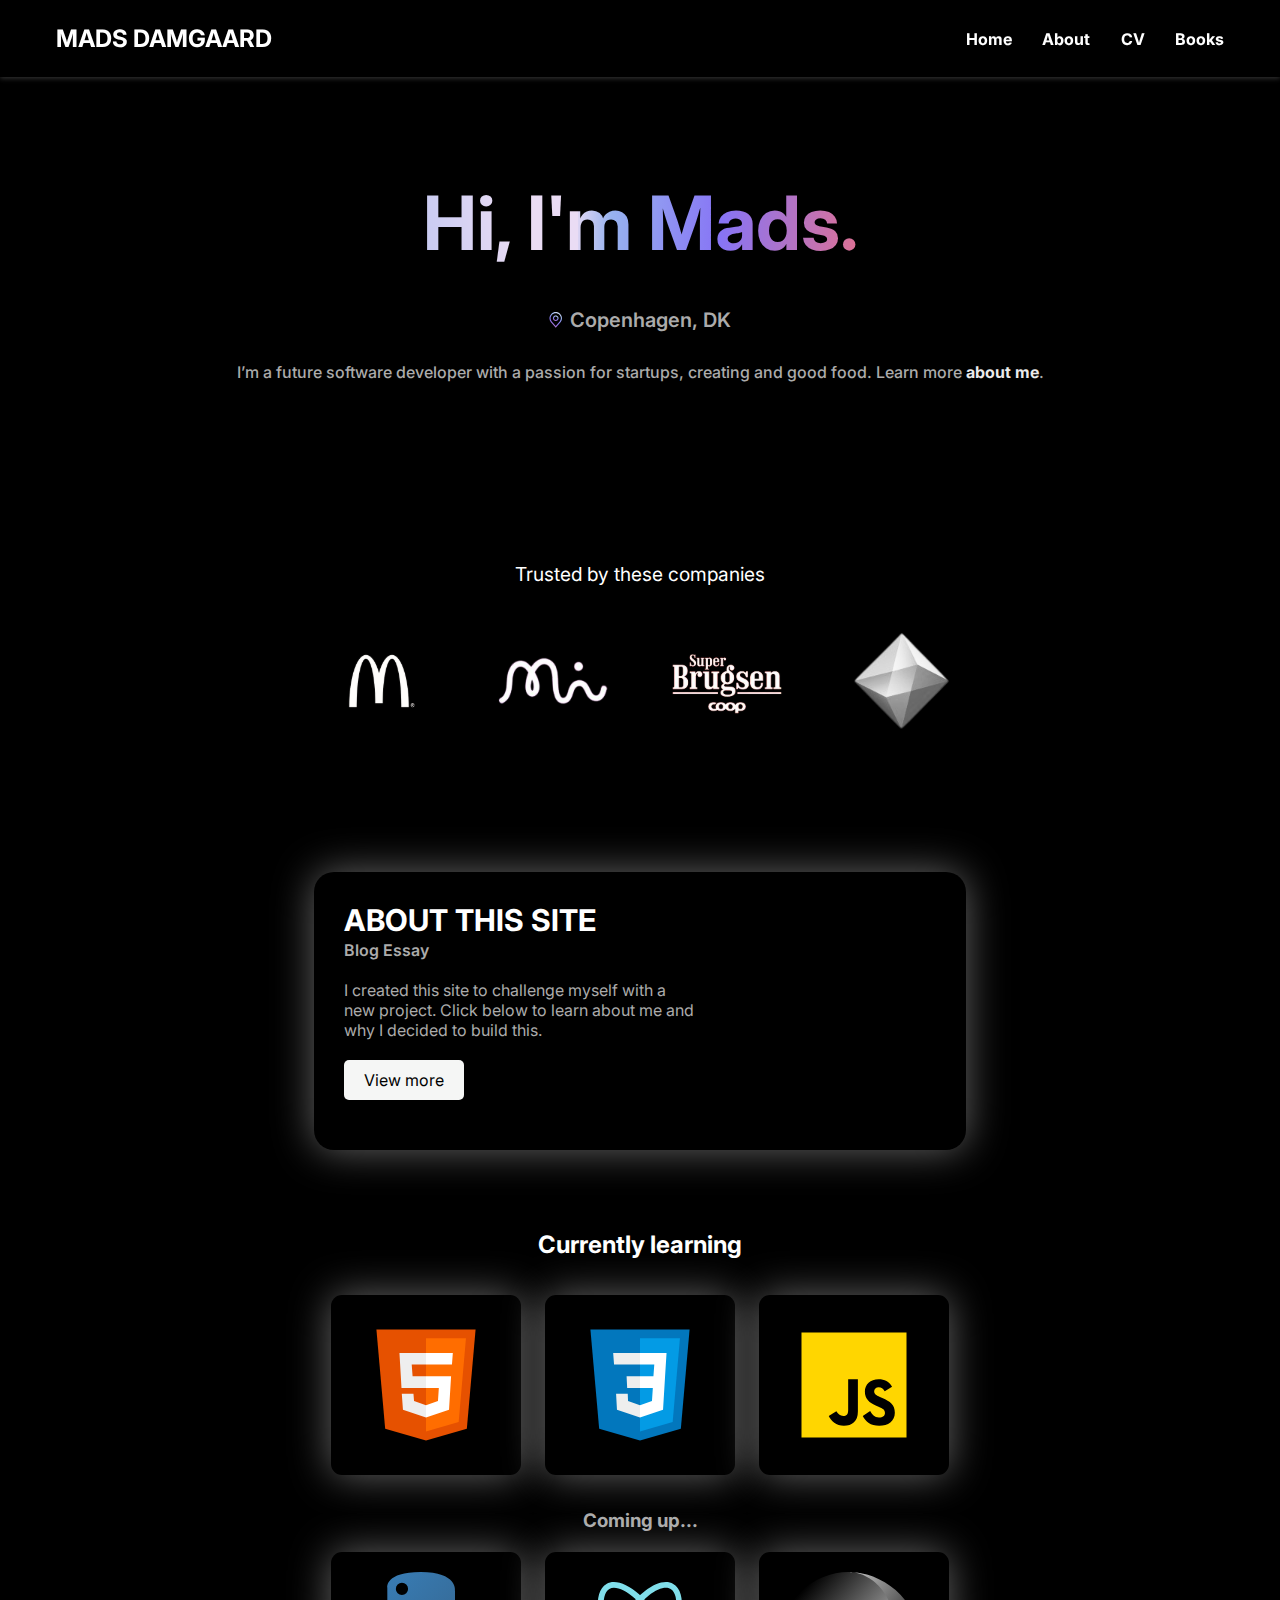
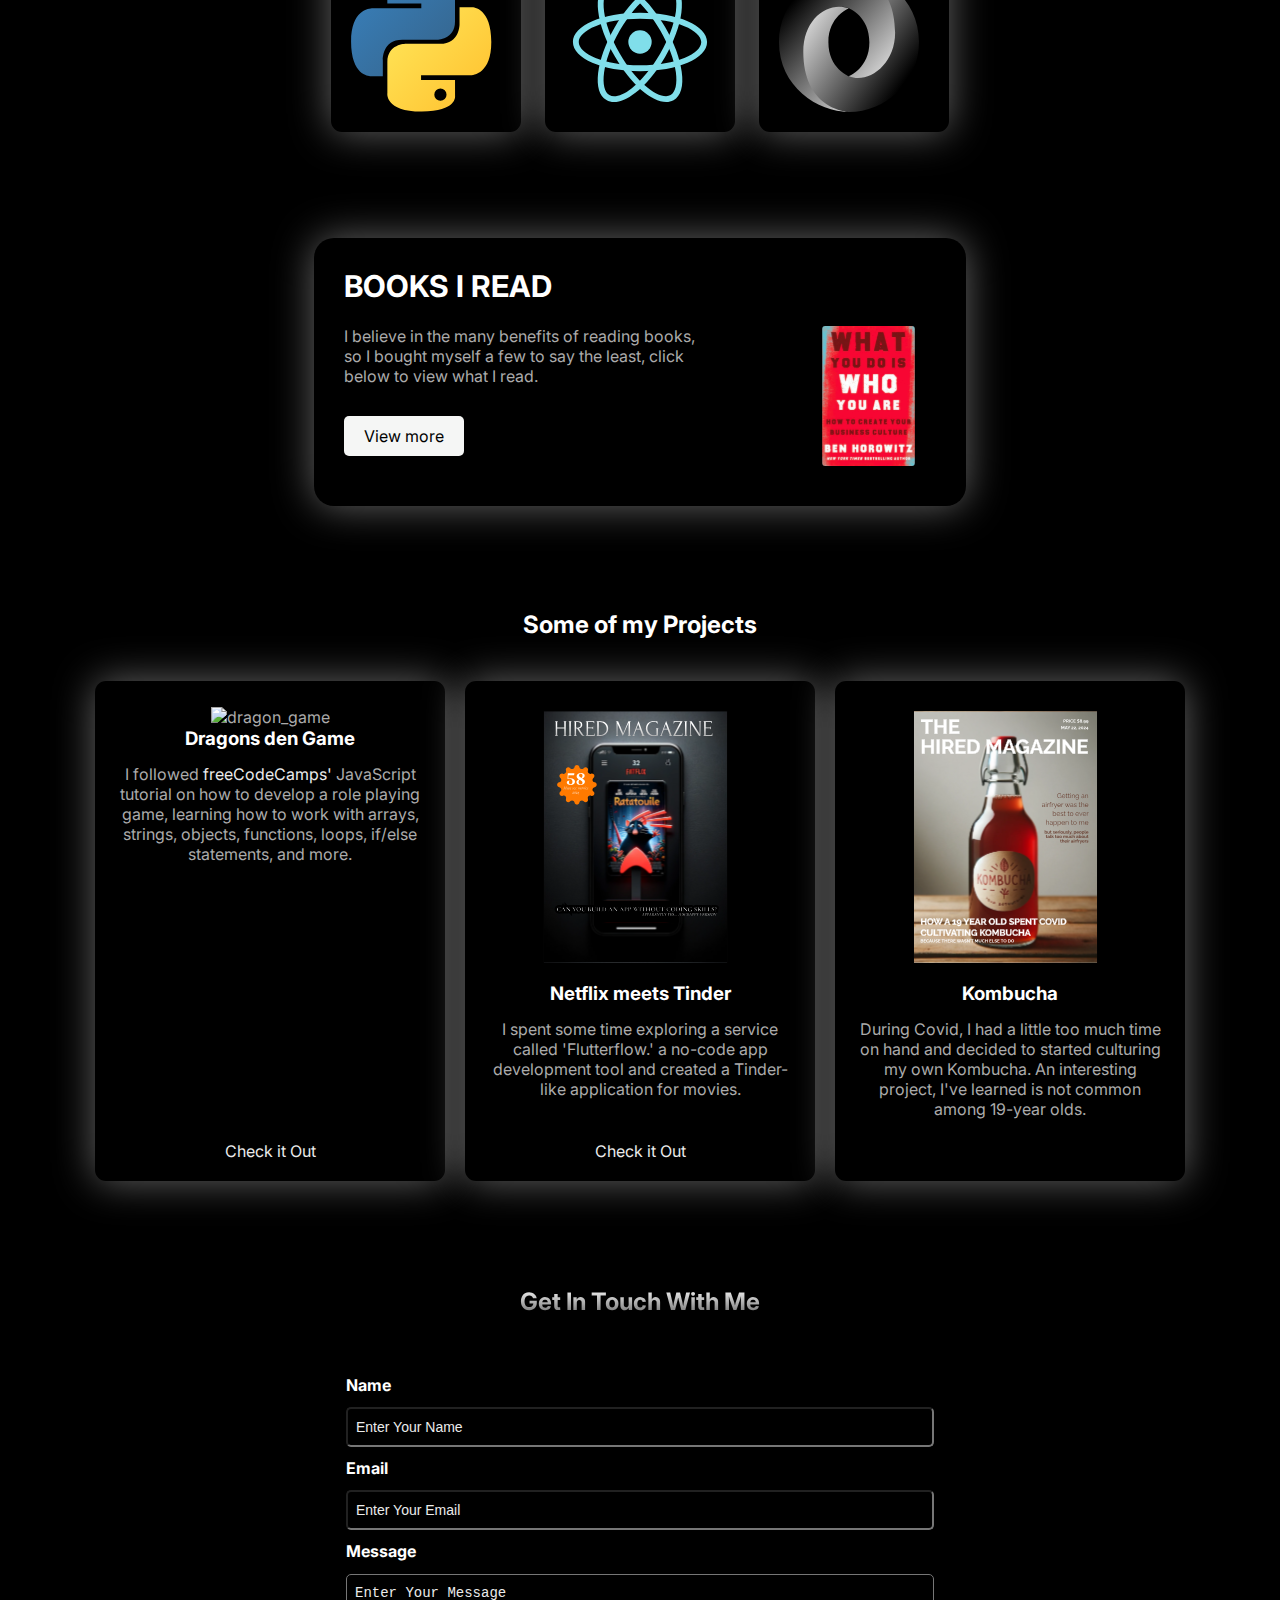
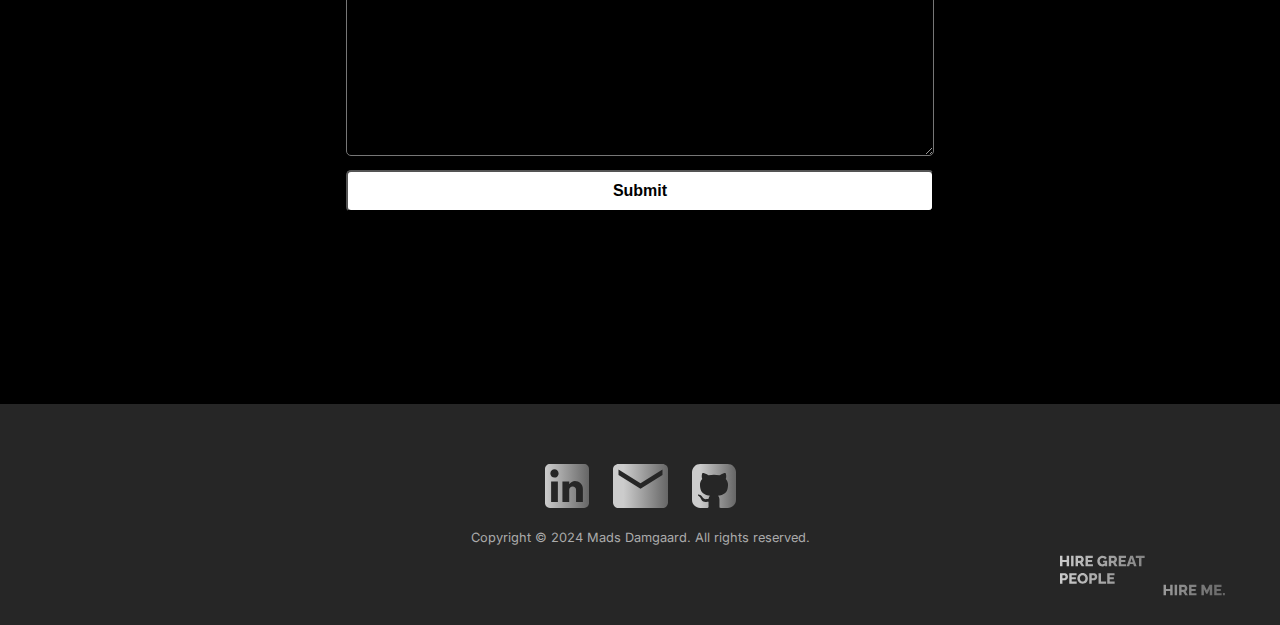
==== index.html @ bda8abeb "small change to favicon" ====
<!DOCTYPE html>
<html lang="en">
  <head>
    <meta charset="UTF-8" />
    <meta http-equiv="X-UA-Compatible" content="IE=edge" />
    <meta name="viewport" content="width=device-width, initial-scale=1.0" />

    <!--CSS Styles -->
    <link rel="stylesheet" href="assets/css/styles.css" />

    <!-- Lightbox2 CSS -->
  <link href="https://cdnjs.cloudflare.com/ajax/libs/lightbox2/2.11.3/css/lightbox.min.css" rel="stylesheet">

  <!-- Lightbox2 JavaScript -->
  <script src="https://cdnjs.cloudflare.com/ajax/libs/lightbox2/2.11.3/js/lightbox-plus-jquery.min.js"></script>


    <!-- Favicons -->
    <link
      rel="apple-touch-icon"
      sizes="180x180"
      href="assets/graphics/dino_favicon.svg"
    />
    <link
      rel="icon"
      type="image/png"
      sizes="32x32"
      href="assets/graphics/dino_favicon 32x32.png"
    />

    <!-- Animate CSS CDN -->
    <link
      rel="stylesheet"
      href="https://cdnjs.cloudflare.com/ajax/libs/animate.css/4.1.1/animate.min.css"
    />
    <title>Mads Damgaard | Personal Website</title>
  </head>

  <body>
    <!-- Navbar -->
    <nav>
      <h1 class="scroll-up" id="scroll-up"><a href="#about">MADS DAMGAARD</a></h1>
      <ul class="navigation">
        <li><a href="index.html" class="nav-link">Home</a></li>
        <li><a href="assets/pages/about.html" class="nav-link">About</a></li>
        <li><a href="assets/pages/cv.html" class="nav-link">CV</a></li>
        <li><a href="assets/pages/books.html" class="nav-link">Books</a></li>
      </ul>
      <button class="burger-menu" id="burger-menu">
        <ion-icon class="bars" name="menu-outline"></ion-icon>
      </button>
</nav>

    <!-- Hero Section -->
    <section class="hero" id="about">
      <div class="hero-section">
        <h1>Hi, I'm Mads.</h1>
        <div class="location">
          <img src="assets/graphics/location_icon.svg" alt="Location" class="location-icon">
          <span>Copenhagen, DK</span>
        </div>
        <div class="hero-description">
        <p>I’m a future software developer with a passion for startups, creating and good food. Learn more <a href="assets/pages/about.html">about me</a>.</p>
        </div>
      </div>
</section>

<div class="trusted">
  <div class="trusted-text">Trusted by these companies</div>
  <a href="https://www.mcdonalds.com/dk/da-dk/location/viby-j/viby---mega-syd/ringvej-syd-86/110.html" target="_blank"><img src="assets/graphics/McDonalds.svg" alt="McDonald's Logo"></a>
  <a href="https://www.makeinfluence.com/en/business/home" target="_blank"><img src="assets/graphics/make_influence.svg" alt="Make Influence Logo"></a>
  <a href="https://butik.coop.dk/" target="_blank"><img src="assets/graphics/superbrugsen.svg" alt="SuperBrugsen Logo"></a>
  <a href="https://www.custimy.io/" target="_blank"><img src="assets/graphics/custimy.svg" alt="Custimy Logo"></a>
</div>

    <!-- More about -->
    <div class="more-about">
      <div class="more-about-content">
        <h2 class="more-about-title">ABOUT THIS SITE</h2>
        <p class="more-about-subtitle">Blog Essay</p>
        <p class="more-about-description">
          I created this site to challenge myself with a new project. Click below to learn about me and why I decided to build this.
        </p>
        <a href="assets/pages/blog.html" class="more-about-button">View more</a>
      </div>
    </div>

    <!-- Skills section -->
    <section class="skills" id="blog">
      <h2 class="skill-header">Currently learning</h2>

      <div class="skills-wrapper">
        <div class="first-set animate__animated animate__pulse">
          <img
            src="assets/graphics/html.svg"
            alt=""
            loading="lazy"
            class="icon icon-card"
          />
          <img
            src="assets/graphics/css.svg"
            alt=""
            loading="lazy"
            class="icon icon-card"
          />
          <img
            src="assets/graphics/javascript.svg"
            alt=""
            loading="lazy"
            class="icon icon-card"
          />
        </div>
        <h3 class="skills-next">Coming up...</h3>
        <div class="second-set animate__animated animate__pulse">
          <img
            src="assets/graphics/python-5.svg"
            alt=""
            loading="lazy"
            class="icon icon-card"
          />
          <img
            src="assets/graphics/react.svg"
            alt=""
            loading="lazy"
            class="icon icon-card"
          />
          <img
            src="assets/graphics/json.svg"
            alt=""
            loading="lazy"
            class="icon icon-card"
          />
        </div>
      </div>
    </section>
    <div>
      <br>
    </div>

    <!-- Books section -->
    <section class="books" id="books">
      <div class="books-container">
        <h2 class="books-title">BOOKS I READ</h2>
        <p class="books-index-description">
          I believe in the many benefits of reading books, so I bought myself a few to say the least, click below to view what I read.
        </p>
        <a href="assets/pages/books.html" class="books-button">View more</a>
      </div>
  </section>

    <!-- Projects section -->
    <section class="projects" id="projects">
      <h2 class="projects-title">Some of my Projects</h2>
      <div class="projects-container">
        <div class="project-container project-card">
          <img
            src="assets/graphics/dragon_mag_cover.svg"
            alt="dragon_game"
            loading="lazy"
            class="project-pic"
          />
          <h3 class="project-title">Dragons den Game</h3>
          <p class="project-details">
            I followed <a href="https://www.freecodecamp.org/" target="_blank">freeCodeCamps'</a> JavaScript tutorial on how to develop a role playing game, learning how to work with arrays, strings, objects, functions, loops, if/else statements, and more.
          </p>
          <a href="./Role playing game JS/RPG_index.html" target="_blank" class="project-link">Check it Out</a>
        </div>
        <div class="project-container project-card">
          <img
            src="assets/graphics/filmflix_mag_cover.svg"
            alt="filmflix"
            loading="lazy"
            class="project-pic"
          />
          <h3 class="project-title">Netflix meets Tinder</h3>
          <p class="project-details">
            I spent some time exploring a service called 'Flutterflow.' a no-code app development tool and created a Tinder-like application for movies.
          </p>
          <a href="https://youtube.com/shorts/HgSN5Q07ZY0?feature=share" target="_blank" class="project-link" id="videoLink">Check it Out</a>
        </div>
        <div class="project-container project-card">
          <img
            src="assets/graphics/kombucha_mag_cover.svg"
            alt="kombucha"
            loading="lazy"
            class="project-pic"
          />
          <h3 class="project-title">Kombucha</h3>
          <p class="project-details">
            During Covid, I had a little too much time on hand and decided to started culturing my own Kombucha. 
            An interesting project, I've learned is not common among 19-year olds.
          </p>
          
        </div>
      </div>
    </section>

    <!-- Contact section -->
    <section class="contact" id="contact">
      <h2>Get In Touch With Me</h2>
      <div class="contact-form-container">
        <div class="contact-form">
          <form action="https://formspree.io/f/myyrpepz" method="POST">
            <div class="form-control">
              <label for="name">Name</label>
              <input
                type="text"
                id="name"
                name="sender-name"
                placeholder="Enter Your Name"
                class="input-field"
                required
              />
            </div>
            <div class="form-control">
              <label for="email">Email</label>
              <input
                type="email"
                id="email"
                name="sender-email"
                placeholder="Enter Your Email"
                class="input-field"
                required
              />
            </div>
            <div class="form-control">
              <label for="message">Message</label>
              <textarea
                id="message"
                cols="60"
                rows="10"
                placeholder="Enter Your Message"
                name="message"
                class="input-field"
                required
              ></textarea>
            </div>
            <input
              type="submit"
              value="Submit"
              id="submit-btn"
              class="submit-btn"
            />
          </form>
        </div>
      </div>
    </div>
    </section>


    <!-- Footer section -->
<!-- Footer section -->
<footer>
  <div class="footer-socials">
      <a href="https://www.linkedin.com/in/madsdamgaard02/" target="_blank">
          <img src="assets/graphics/linkedIn_footer.svg" alt="LinkedIn">
      </a>
      <a href="mailto:damgaard.magnussen@gmail.com">
          <img src="assets/graphics/mail_footer.svg" alt="Mail">
      </a>
      <a href="https://github.com/Mads021002" target="_blank">
          <img src="assets/graphics/github_footer.svg" alt="Github">
      </a>
  </div>
  <p class="footer-text">
      Copyright © 2024 Mads Damgaard. All rights reserved.
  </p>
  <img src="assets/graphics/footer_hiregreat.svg" alt="Footer Image" class="footer-image">
</footer>

    <!-- Ion icons scripts -->
    <script
      type="module"
      src="https://unpkg.com/ionicons@5.5.2/dist/ionicons/ionicons.esm.js"
    ></script>
    <script
      nomodule
      src="https://unpkg.com/ionicons@5.5.2/dist/ionicons/ionicons.js"
    ></script>
        <!-- Website scripts -->
        <script src="assets/js/app.js"></script>
        
</div>
  </body>
</html>
---- assets/css/styles.css ----
@import url('https://fonts.googleapis.com/css2?family=Inter:wght@100..900&display=swap');


/* Variables */
:root {
  --font-family: "Inter", sans-serif;
  --normal-font: 400;
  --semi-bold: 600;
  --bold-font: 700;
  --bolder-font: 900;
  --bg-color: #000000;
  --primary-color: #ABABAB;
  --secondary-color: #EBEBEB;
  --third-color: #FFFFFF;
  --primary-button-color: #F5F6F5;
  --secondary-shadow: #FFE500;
  --bottom-margin: 0.5rem;
  --bottom-margin-2: 1rem;
  --line-height: 1.7rem;
  --transition: 0.3s;
  --primary-box-shadow: 0 0 40px 0 rgba(255, 255, 255, 0.4);
  --secondary-box-shadow: 0 0 40px 0 rgba(255, 229, 0, 0.6);
  --footer-color: #262626;
}

html {
  scroll-behavior: smooth;
}

/* CSS Resets */
* {
  margin: 0;
  padding: 0;
  box-sizing: border-box;
  background-color: var(--bg-color);
  color: var(--primary-color);
  /* border: 2px solid red; */
}

ul {
  list-style-type: none;
}

a {
  text-decoration: none;
  color: var(--secondary-color);
}

a:hover {
  text-decoration: underline;
  font-weight: bold;
}

body {
  font-family: var(--font-family);
  min-height: 100vh;
}

/* Navbar styling */

nav {
  position: sticky;
  top: 0;
  left: 0;
  z-index: 1;
  display: flex;
  align-items: center;
  justify-content: space-between;
  padding: 1.5rem 3.5rem;
  background-color: var(--bg-color);
  box-shadow: 0 2.25px 5px 0 rgba(255, 255, 255, 0.2);;
}

nav h1 {
  color: var(--third-color);
  display: block; 
  font-size: 1.5rem; 
}


nav a {
  color: var(--third-color);
  transition: var(--transition);
}
nav a:hover {
  color: var(--secondary-color);
}

nav ul {
  display: flex;
  gap: 1.9rem;
}

nav ul li {
  font-weight: var(--bold-font);
}

.burger-menu {
  color: var(--third-color);
  font-size: 2rem;
  border: 0;
  background-color: transparent;
  cursor: pointer;
  display: none;
}

/* Hero Section */

.hero-section {
  color: #ABABAB;
  text-align: center;
  max-width: 1440px;
  margin: 0 auto;
  background-color: var(--bg-color);
  padding: 40px 0;
}

.hero-section h1 {
  background-image: url(../graphics/linear-bg-img.svg);
  background-size: fill;
  background-clip: text;
  -webkit-background-clip: text;
  -webkit-text-fill-color: transparent;
  color: transparent;
  display: block;
  font-size: 75px;
  font-weight: bold;
  padding-top: 60px;
  padding-bottom: 30px;
}


.location {
  display: flex;
  justify-content: center;
  align-items: center;
  gap: 8px;
  font-size: 20px;
  font-weight: 600;
  margin: 0.5em 0;
}

.location-icon {
  height: 1rem;
  width: auto;
}

.hero-description {
  text-align: center;
  padding-bottom: 100px;
  padding-top: 20px;
  font-size: 16px;
  font-weight: 500;
}

.hero-section a {
  font-weight: bold;
}

/* Trusted by these companies */
.trusted {
  background-color: var(--bg-color);
  text-align: center; 
  padding: 40px 0; 
}

.trusted img {
  max-width: 80%; 
  height: auto; 
  margin: 0 10px;
}

.trusted-text {
  color: var(--third-color); 
  margin-bottom: 20px; 
  font-size: 1.2em; 
  font-weight: 600px;
}

/* About me section */
.more-about {
  display: flex;
  align-items: center;
  justify-content: space-between;
  background-color: var(--bg-color);
  margin-top: 2rem;
  padding: 40px 40px;
}

.more-about-content {
  max-width: 40.75rem;
  min-width: 44%;
  margin: 0 auto;
  border-radius: 20px; 
  padding: 30px;
  box-shadow: var(--primary-box-shadow);
  background-image: url('../graphics/blog_moreabout.svg');
  background-size: contain; 
  background-repeat: no-repeat;
  background-position-x: right; 
}

.more-about-title {
  font-size: 30px;
  font-weight: bold;
  color: var(--third-color);
  padding-bottom: 2px;
  background-color: var(--bg-color); 
  display: inline-block;
}

.more-about-subtitle {
  font-size: 16px;
  font-weight: var(--semi-bold);
  color: var(--primary-color);
  display: block; 
}

.more-about-description {
  font-size: 16px;
  margin: 20px 0;
  color: var(--primary-color);
  max-width: 60%;
}

.more-about-button {
  background-color: var(--primary-button-color);
  color: var(--bg-color);
  text-decoration: none;
  padding: 10px 20px;
  border-radius: 5px;
  display: inline-block;
  margin-bottom: 20px;
  font-size: 16px;
  transition: 0.3s ease;
}

.more-about-button:hover {
background-color: var(--primary-button-color);
}

/* Skills section */
.skills {
  max-width: 68.75rem;
  margin: auto;
  text-align: center;
  margin-top: 2.5rem;
}

.skill-header {
  margin-bottom: 1rem;
  color: var(--third-color);
}

.skills-next {
  padding: 20px 0 0;
}

.skills-wrapper img {
  padding: 1.25rem;
}

.icon {
  width: 11.875rem;
  height: 11.25rem;
}

.icon-card {
  border-radius: 11px;
  box-shadow: var(--primary-box-shadow);
  padding: 20px;
  margin: 20px 10px 10px;
}

/* Books section (on index.html) */
.books {
  display: flex;
  align-items: center;
  justify-content: space-between;
  background-color: var(--bg-color);
  margin-top: 2rem;
  padding: 40px 40px;
}

.books-container {
  max-width: 40.75rem;
  min-width: 44%;
  margin: 0 auto;
  border-radius: 20px; 
  padding: 30px;
  box-shadow: var(--primary-box-shadow);
  background-image: url('../graphics/books_moreabout.svg');
  background-size: contain; 
  background-repeat: no-repeat;
  background-position-x: right; 
}

.books-title {
  font-size: 30px;
  font-weight: bold;
  color: var(--third-color);
  padding-bottom: 2px;
  background-color: var(--bg-color); 
  display: inline-block;
}

.books-index-description {
  font-size: 16px;
  margin: 20px 0;
  padding-bottom: 10px;
  color: var(--primary-color);
  max-width: 60%;
}

.books-button {
  background-color: var(--primary-button-color);
  color: var(--bg-color);
  text-decoration: none;
  padding: 10px 20px;
  border-radius: 5px;
  display: inline-block;
  margin-bottom: 20px;
  font-size: 16px;
  transition: 0.3s ease;
}

.books-button:hover {
background-color: var(--primary-button-color);
}

/* Projects section */
.projects {
  padding: 32px 0;
  margin-top: 2rem;
}

.projects-container {
  display: flex;
  align-items: center;
  justify-content: center;
}

.projects h3 {
  color: var(--third-color);
}

.projects-title {
  color: var(--third-color);
  text-align: center;
  margin-bottom: 2rem;
}

.project-title,
.project-details {
  text-align: center;
  margin-bottom: var(--bottom-margin); 
}

.project-container {
  width: 21.875rem;
  height: 500px; 
  padding: 1rem;
  text-align: center;
  border-radius: 11px;
  box-shadow: var(--primary-box-shadow);
  margin: 10px; 
  position: relative;
}

.project-pic {
  width: 65%; 
  height: 60%; 
  padding-top: 10px;
}

.project-container p {
  padding: 0.4rem;
}

.project-link {
  position: absolute;
  bottom: 20px; 
  left: 50%;
  transform: translateX(-50%);
}



/* CONTACT SECTION */
.contact {
  margin-top: 4rem;
  padding: 0 1rem;
}

.contact h2 {
  text-align: center;
  margin-bottom: var(--bottom-margin-2);
  background-image: linear-gradient(#FFFFFF, #686868);
  -webkit-background-clip: text;
  background-clip: text;
  color: transparent;
}

.contact-form-container {
  max-width: 40.75rem;
  margin: 0 auto;
  padding: 2rem;
  border-radius: 5px;
  font-family: "Inter", sans-serif;
}

.contact-form-container label {
  line-height: 2.7em;
  font-weight: var(--bold-font);
  color: var(--third-color);
  display: block;
}

.contact-form-container textarea {
  min-height: 6.25rem;
  font-size: 14px;
  color: var(--third-color);
}

.contact-form-container .input-field {
  width: 100%;
  padding-top: 10px;
  padding-bottom: 10px;
  padding-left: 0.5rem;
  border-radius: 5px;
  font-size: 0.875rem;
  color: var(--third-color);
}

.input-field::placeholder {
  color: var(--secondary-color);
}

.submit-btn {
  color: var(--bg-color);
  width: 100%;
  padding: 10px;
  margin: 10px 0;
  background-color: var(--third-color);
  border-radius: 5px;
  font-size: 1rem;
  font-weight: var(--bold-font);
  transition: var(--transition);
}

.submit-btn:hover {
  background-color: var(--primary-color);
  cursor: pointer;
  color: var(--third-color);
}


/* Books page (books.html) */
#books-section h2 {
  background-image: url(../graphics/linear-bg-img.svg);
  background-size: fill;
  background-clip: text;
  -webkit-background-clip: text;
  -webkit-text-fill-color: transparent;
  color: transparent;
  display: block;
  margin-top: 50px;
  padding: 15px;
  text-align: center;
  font-weight: bold;
  font-size: 3em;
}

.books-description {
  font-size: 14;
  font-weight: var(--semi-bold);
  margin: auto;
  text-align: center;
  padding-bottom: 60px;
  padding-top: 25px;
  width: 60%;
}

#books-container {
  display: flex;
  flex-wrap: wrap;
  gap: 60px;
  justify-content: center;
}

.book-card {
  box-shadow: var(--primary-box-shadow);
  width: 200px;
  padding: 10px;
  text-align: center;
  border-radius: 11px;
  background-color: var(--third-color);
}

.book-card img {
  width: 100%;
  height: 300px;
  object-fit: cover;
  padding: 3px;
  background-color: var(--third-color);
}

.book-card h3 {
  margin: 10px 0 0;
  font-size: 18px;
  background-color: var(--third-color);
  color: var(--bg-color);
}

.books-space h3 {
  margin-top: 15px;
  text-align: center;
  padding: 15px;
  color: var(--third-color);
}

/* audio books section on books page */
#audiobooks-container {
  display: flex;
  flex-wrap: wrap;
  gap: 60px;
  justify-content: center;
}

/* future books */
.books-wishes {
  margin: 150px 0 60px;
}

.future-books {
  display: flex;
  align-items: center;
  padding: 25px;
  border-radius: 30px;
  background-color: var(--bg-color);
  box-shadow: var(--primary-box-shadow);
  color: var(--primary-color);
  width: 85%;
  margin: auto;
}

.gowish-logo {
  background-image: url('../graphics/gowish.svg');
  background-repeat: no-repeat;
  background-size: contain;
  height: 100px;
  width: 100px;
  flex-shrink: 0;
  margin-right: 20px;
}

.future-books-text {
  flex-grow: 1;
}

.future-books-text h2 {
  color: var(--third-color);
  margin: 0;
  font-size: 1.5em;
}

.future-books-text p {
  color: var(--primary-color);
  font-size: 0.8em;
  padding-top: 6px;
  width: 95%;
}



/* Blog page (blog.html) */
.blog-section h2 {
  background-image: url(../graphics/linear-bg-img.svg);
  background-size: fill;
  background-clip: text;
  -webkit-background-clip: text;
  -webkit-text-fill-color: transparent;
  color: transparent;
  display: block;
  margin: 35px 0 25px;
  text-align: center;
  padding: 15px;
  font-size: 3em;
}

.blog-section h3 {
  text-align: center;
  margin: 10px 0 25px;
  font-weight: 800;
}

.blog-h3-gradient {
  background-image: linear-gradient(#FFFFFF, #686868);
  -webkit-background-clip: text;
  background-clip: text;
  color: transparent;
}

.blog-section p {
  text-align: center;
  padding-bottom: 25px;
}

.blog-disclaimer {
  box-shadow: var(--secondary-box-shadow);
  width: 58%;
  margin: auto;
  border-radius: 30px;
}

.blog-container {
  border-radius: 30px;
  padding: 20px;
}

.blog-divider {
  margin: 150px 0;
}

.about-blog {
  max-width: 57.293%;
  margin: 0 auto;
}

.about-blog-header {
  font-size: 32px;
  font-weight: bold;
  text-align: center;
  margin-bottom: 30px;
}

.about-blog-quote {
  text-align: center;
  margin-bottom: 30px;
}

.about-blog-content h3 {
  margin: 10px 0;
  padding-top: 6px;
}

.about-blog-content ul {
  list-style: disc;
  padding: 0;
}

.about-blog-content ul p {
  padding-bottom: 10px;
}

.about-blog-content ul li {
  margin-bottom: 10px;
}

.about-blog-content p {
  line-height: 1.6;
  padding-top: 10px;
}

.about-blog-content .introduction {
  margin-top: 20px;
}

.blog-content-section {
  margin-top: 40px;
}

.about-images {
  display: flex;
  flex-wrap: wrap;
  gap: 10px;
  justify-content: center;
  padding: 20px;
}

.about-images a {
  flex-basis: calc(33.333% - 20px);
  box-shadow: 0 4px 6px rgba(0,0,0,0.1);
  transition: transform 0.2s ease;
}

.about-images a:hover {
  transform: translateY(-5px);
}

.gallery-img {
  width: 100%;
  height: auto;
  display: block;
}

@media (max-width: 768px) {
  .about-images a {
      flex-basis: calc(50% - 20px);
  }
}

@media (max-width: 480px) {
  .about-images a {
      flex-basis: 100%;
  }
}



/* CV page (cv.html) */
.cv-content {
  max-width: 100%;
  padding: 0 20px; 
  margin-top: 100px; 
}

.cv-content header {
  display: flex;
  justify-content: flex-start;
  align-items: flex-end;
  height: 250px; 
}

.cv-title {
  background-image: url(../graphics/linear-bg-img.svg);
  background-size: fill;
  background-clip: text;
  -webkit-background-clip: text;
  -webkit-text-fill-color: transparent;
  color: transparent;
  display: block;
  font-size: 4em;
  margin: 0;
  padding-left: 0px; 
  position: relative;
  bottom: 0;
}

.cv-section h2 {
  font-size: 2em;
  border-bottom: 4px solid var(--secondary-color); 
  padding-bottom: 10px;
  margin-top: 40px;
  text-align: left;
  color: var(--third-color);
}

.cv-entry {
  display: flex;
  justify-content: space-between;
  margin-bottom: 15px;
  margin-top: 10px;
}

.cv-entry, .cv-entry * {
  width: 100%;
  margin-left: 0;
  margin-right: 0;
  color: var(--third-color);
}

.cv-entry:hover {
  padding: 10px;
}

.cv-dates {
  flex-basis: 20%;
}

.cv-role-work-description p {
  padding-right: 5px;
}

.cv-details {
  flex-basis: 75%;
  padding-left: 20px; 
}

.cv-institution {
  font-weight: bold;
  margin-bottom: 5px;
}

.cv-study-subject {
  margin-bottom: 2px;
}

.cv-role-work {
  font-weight: bold;
  }

.cv-institution-work {
  font-size: 1.5em;
  font-weight: bold;
  margin-bottom: 3px;
}

.cv-role-work-description-title {
  font-weight: bold;
}

.cv-role-work-description {
  font-weight: normal;
}

.cv-section .cv-entry {
  display: flex;
  flex-direction: column;
  margin-bottom: 15px;
}

.cv-section .cv-dates {
  font-weight: bold;
  margin-bottom: 5px;
}

.cv-section .cv-details {
  border-left: 3px solid var(--secondary-color); 
  padding-left: 15px;
  margin-left: 10px;
  position: relative;
}

.cv-section .cv-description {
  margin-top: 10px;
}

.cv-description ul {
  margin-top: 10px; 
  list-style-type: disc; 
  padding-left: 20px; 
}

.cv-description li {
  margin-bottom: 5px; 
}



/* Rounded sliders */
.slider.round {
  border-radius: 34px;
}

.slider.round:before {
  border-radius: 50%;
}


/* FOOTER */
footer {
  display: flex;
  flex-direction: column;
  align-items: center;
  background-color: var(--footer-color);
  padding: 20px;
  text-align: center;
  margin-top: 150px;
}

.footer-socials {
  order: 1; 
  background-color: var(--footer-color);
}

.footer-socials img {
  background-color: var(--footer-color);
  padding: 20px 10px 8px 10px;
  margin-top: 20px;
}

.footer-socials a {
  background-color: var(--footer-color);
  text-decoration: none;
}

.footer-text {

  font-size: 0.8em; 
  color: var(--primary-color);
  padding: 10px 0; 
  background-color: var(--footer-color);
}

.footer-image {
  align-self: flex-end; 
  background-color: var(--footer-color); 
  margin-bottom: 0px; 
  margin-right: 34px; 
  width: auto; 
  height: 50px; 
}

.footer-text, .footer-image {
  order: 2;
}

/* RESPONSIVENESS */

@media (max-width: 780px) {
  .books-container{
  background: none;
  background-color: var(--bg-color); 
  }

  .more-about-content{
    background: none;
    background-color: var(--bg-color); 
    justify-content: center;
    text-align: center;
    }

  .more-about p {
    margin: auto;
    padding: 10px 0;
  }

  .books-container p {
    margin: auto;
    padding: 15px 0;
  }
}

  @media (max-width: 768px) {
    .hero-section {
      margin-top: -4rem;
      flex-direction: column;
      gap: 0;
    }
  
    .hero-section h1 {
      font-size: 24px; 
    }
  
    .location {
      gap: 4px; 
    }
  
    .hero-section p {
      padding: 0 1em; 
    }
  
    .hero-section img {
      height: auto;
    }

    .location-icon {
      height: 18px;
    }

    .cv-content {
      padding: 0 10px;
  }

  .cv-title {
      font-size: 3em; 
  }

  header {
      height: 100px; 
  }

  .cv-entry {
      flex-direction: column;
  }

  .cv-dates, .cv-details {
      width: auto;
  }
  
  .books {
    flex-direction: column;
    text-align: center;
    }
    
    .books-container {
    max-width: 100%;
    }
    
    .books-button {
    margin-bottom: 30px;
    }
    
    .more-about {
      flex-direction: column;
      text-align: center;
      }
      
      .more-about-content {
      max-width: 100%;
      }
      
      .more-about-button {
      margin-bottom: 30px;
      }
      
      .cv-section .cv-entry {
        display: flex;
        flex-direction: column;
        margin-bottom: 15px;
      }
      
      .cv-section .cv-dates {
        font-weight: bold;
        margin-bottom: 5px;
      }
      
      .cv-section .cv-details {
        border-left: 3px solid var(--secondary-color); 
        padding-left: 15px;
        margin-left: 10px;
        position: relative;
      }
      
      .cv-section .cv-description {
        margin-top: 10px;
      }
      
      .cv-description ul {
        margin-top: 10px; 
        list-style-type: disc; 
        padding-left: 20px; 
      }
      
      .cv-description li {
        margin-bottom: 5px; 
      }
      footer {
        flex-direction: column;
        background-color: var(--footer-color);
    }
    .footer-socials {
        margin-bottom: 20px;
        background-color: var(--footer-color);
    }
    .footer-image {
        margin-top: 20px;
        background-color: var(--footer-color);
    }
}

@media screen and (max-width: 720px) {
  /* navbar */
  nav {
    padding: 1.5rem 1rem;
  }
  nav ul {
    position: fixed;
    background-color: var(--bg-color);
    flex-direction: column;
    top: 86px;
    left: 10%;
    width: 80%;
    text-align: center;
    transform: translateX(120%);
    transition: transform 0.5s ease-in;
  }

   nav ul li {
    margin: 8px;
  }
  .burger-menu {
    display: block;
  }

  nav ul.show {
    transform: translateX(0);
  }

  /* more about me */
  .more-about {
    margin-top: 2rem;
    padding: 1rem 3.5rem;
    color: var(--primary-color);
  }

  .more-about h2 {
    text-align: center;
  }

  .more-about p {
    text-align: center;
  }

  /* skills icons */
  .icon {
    width: 5.875rem;
    height: 5.25rem;
  }

  /* projects section */
  .projects-container {
    flex-direction: column;
  }

  .project-container {
    width: 20.875rem;
  }

  /* contact form */
  .contact-form-container {
    max-width: 23.75rem;
  }

  .contact-medias {
    max-width: 23.75rem;
  }
}


@media screen and (max-width: 580px) {
  .gowish-logo {
    display: none; 
  }
}

@media screen and (max-width: 420px) {
  .hero-section {
    margin-top: -4rem; 
  }

  .hero-section h1 {
    font-size: 20px; 
    margin: 0.5em 0; 
  }

  .location {
    font-size: 12px; 
  }

  .location-icon {
    height: 16px;
  }

  .hero-section p {
    font-size: 12px; 
  }

  .bio {
    width: 100%; 
    max-width: 18.3rem; 
    margin: 0 auto; 
  }
  .project-container {
    max-width: 17.875rem;
  }

  
  .contact-form-container {
    max-width: 17.75rem;
  }
  
  .contact-medias {
    max-width: 17.875rem;
  }
}
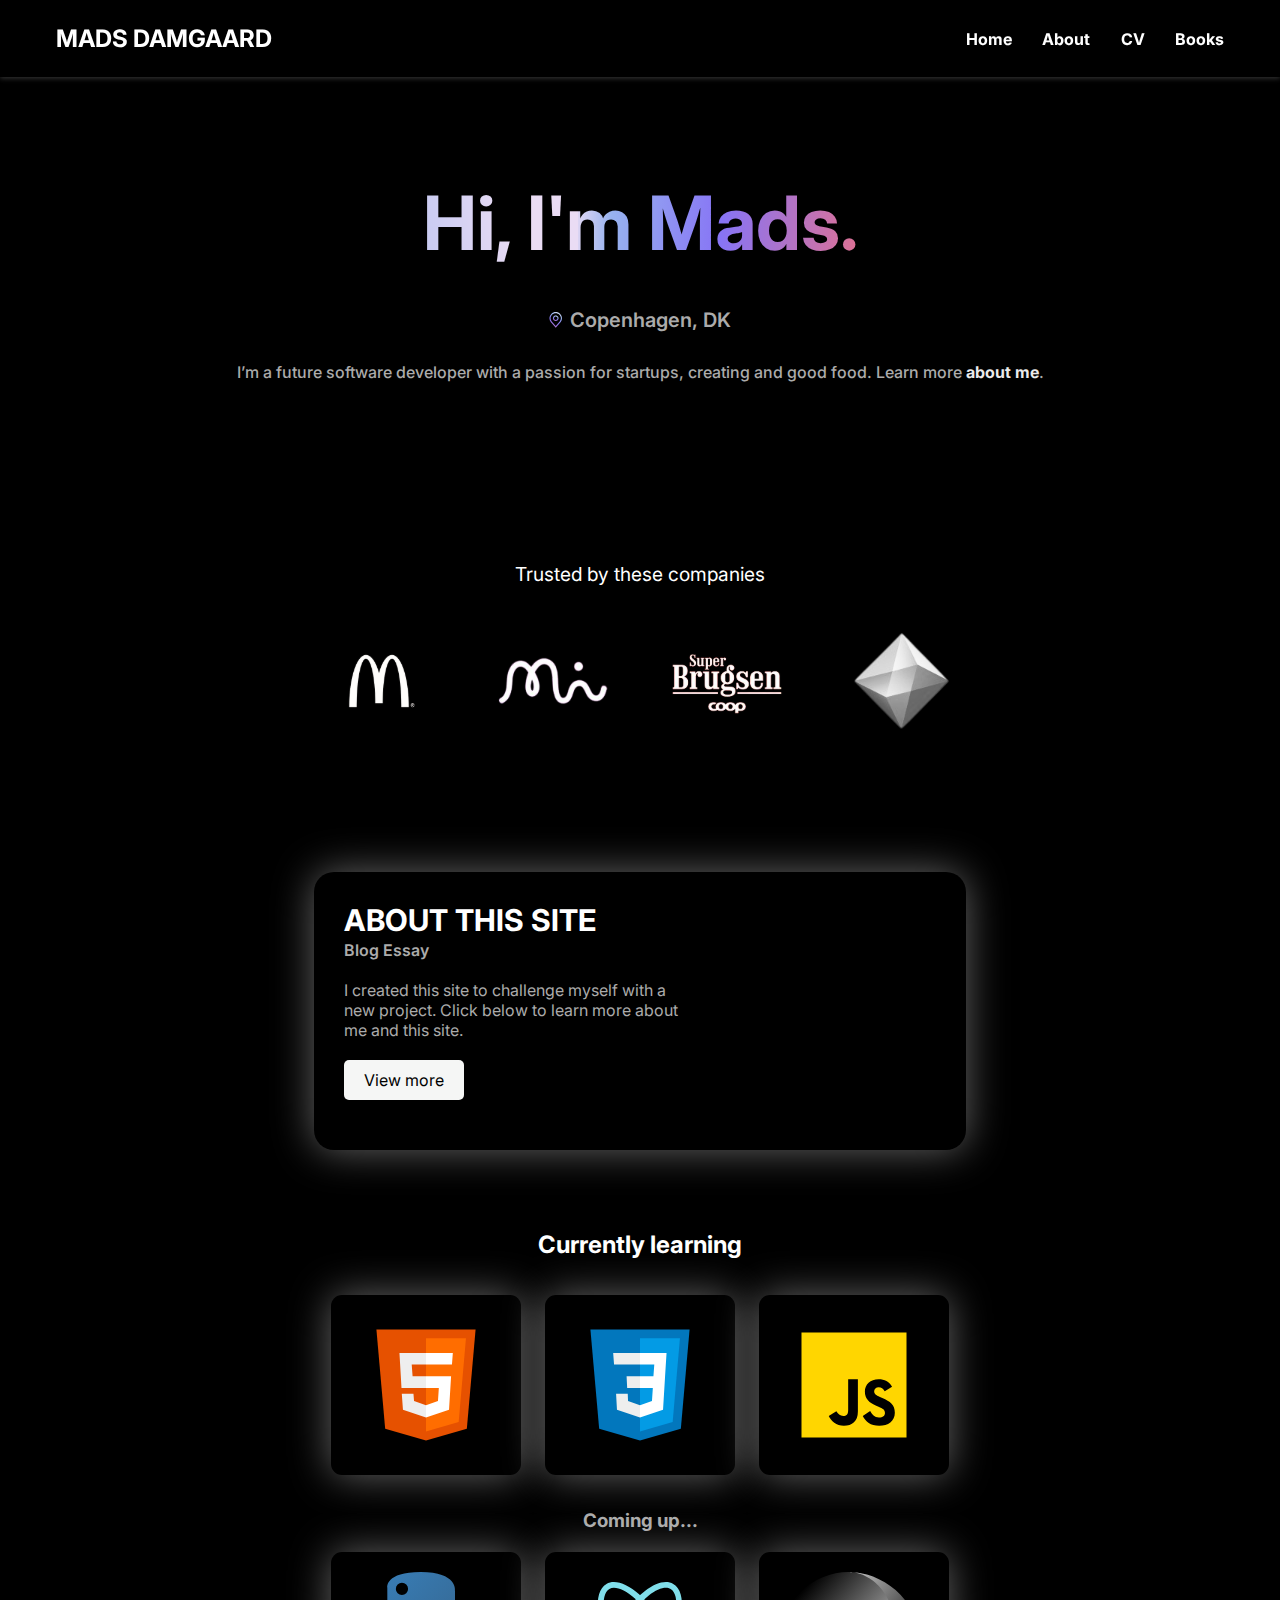
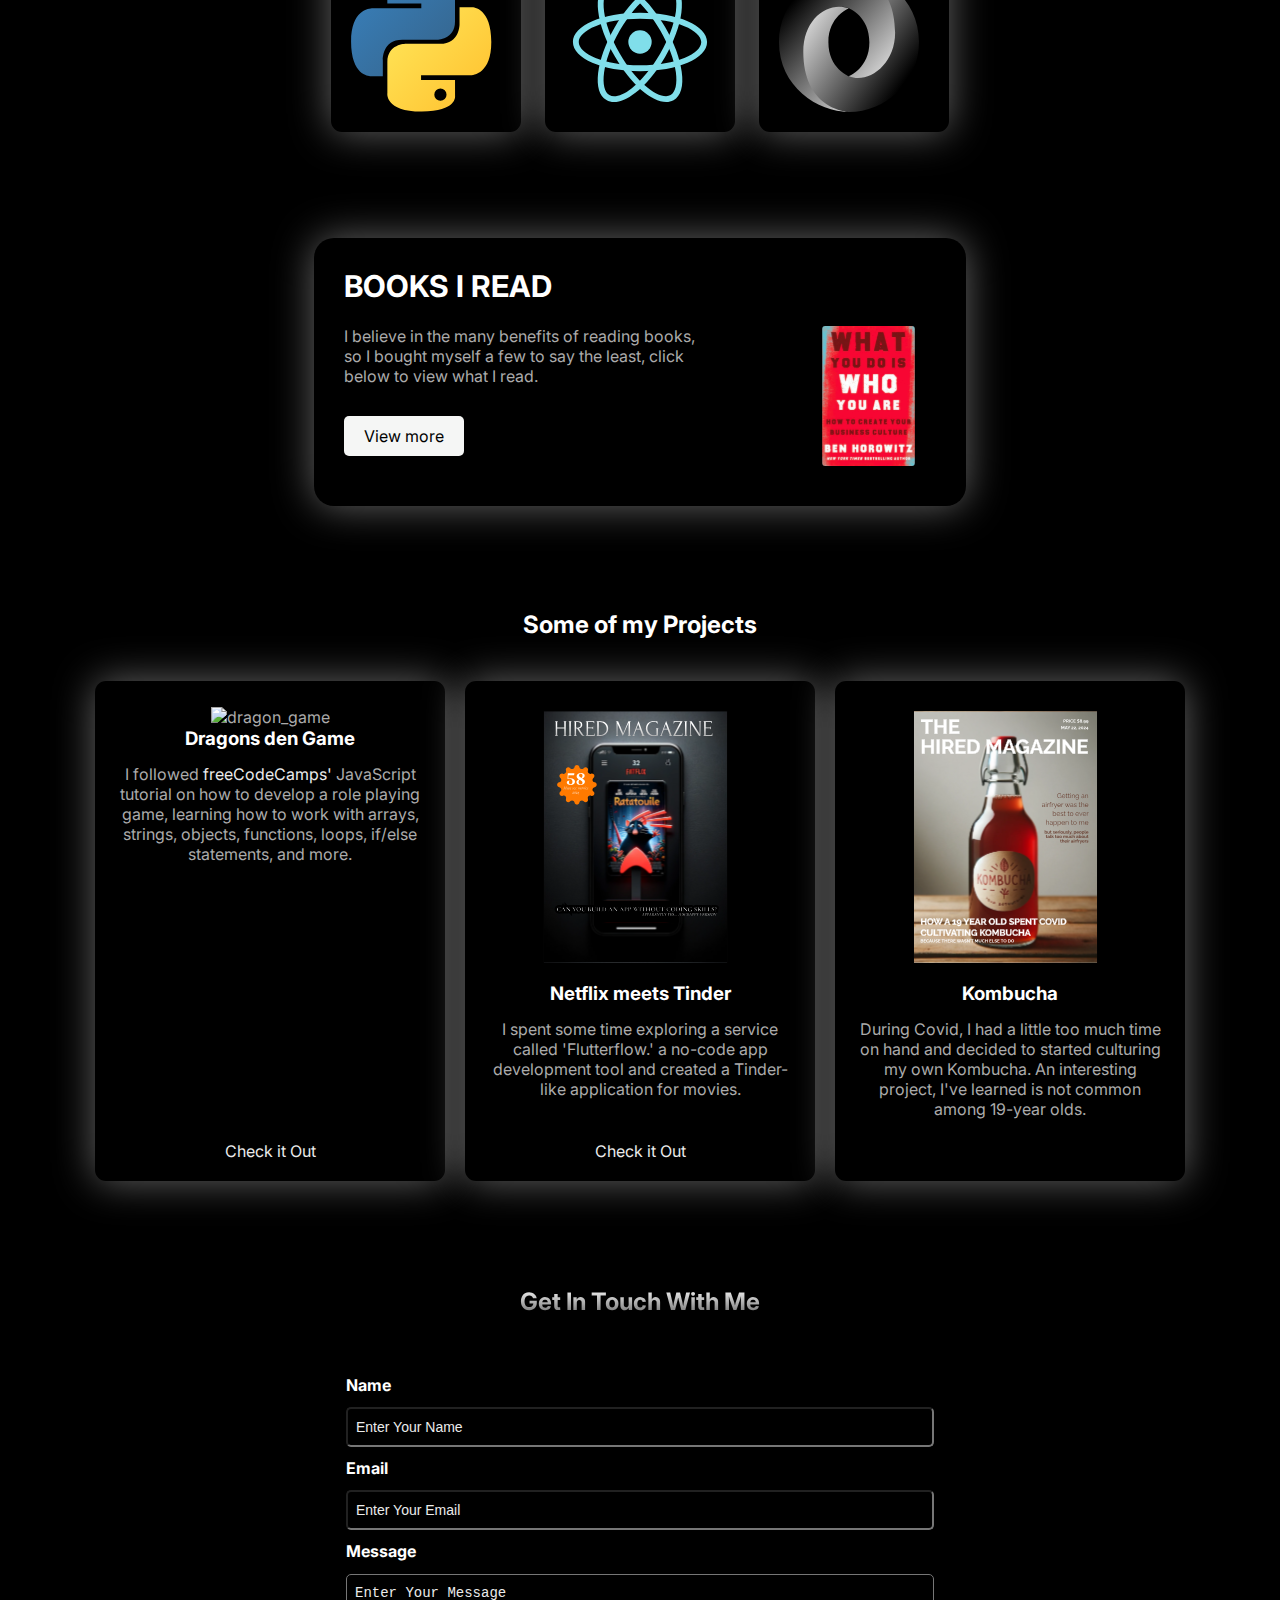
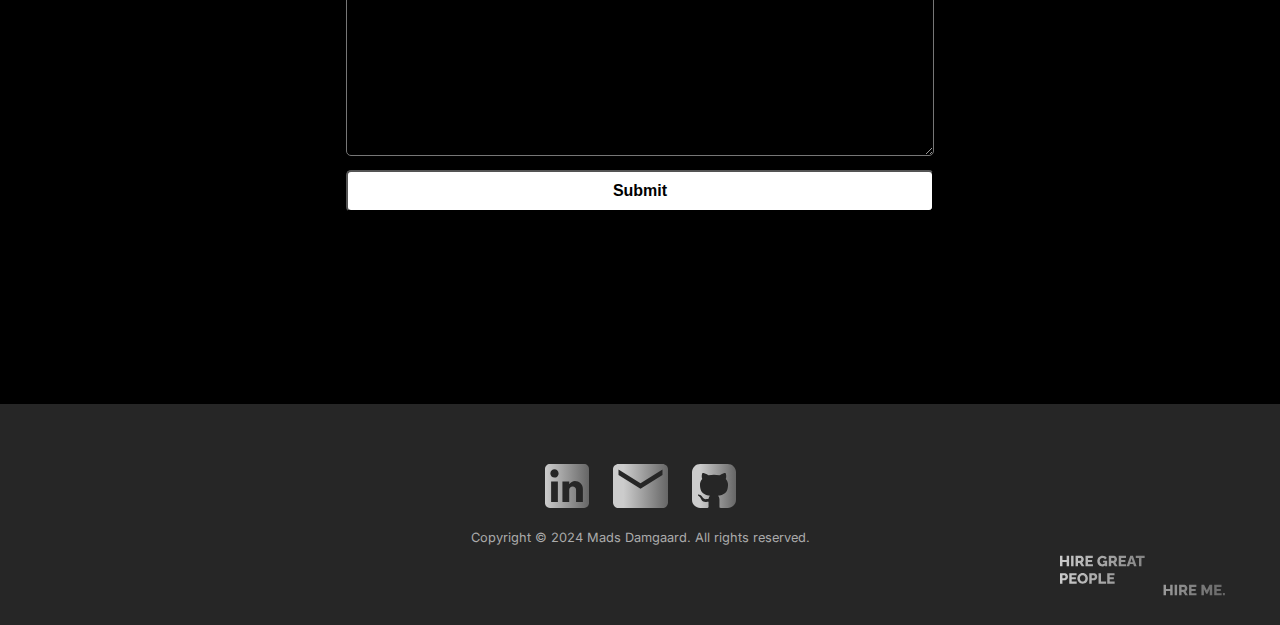
==== commit 384b9abc: ""Small changes to text"" ====
--- a/index.html
+++ b/index.html
@@ -34,6 +34,17 @@
       href="https://cdnjs.cloudflare.com/ajax/libs/animate.css/4.1.1/animate.min.css"
     />
     <title>Mads Damgaard | Personal Website</title>
+
+<!-- Google tag (gtag.js) -->
+<script async src="https://www.googletagmanager.com/gtag/js?id=G-56655GVLMV"></script>
+<script>
+  window.dataLayer = window.dataLayer || [];
+  function gtag(){dataLayer.push(arguments);}
+  gtag('js', new Date());
+
+  gtag('config', 'G-56655GVLMV');
+</script>
+
   </head>
 
   <body>
@@ -79,9 +90,9 @@
         <h2 class="more-about-title">ABOUT THIS SITE</h2>
         <p class="more-about-subtitle">Blog Essay</p>
         <p class="more-about-description">
-          I created this site to challenge myself with a new project. Click below to learn about me and why I decided to build this.
+          I created this site to challenge myself with a new project. Click below to learn more about me and this site.
         </p>
-        <a href="assets/pages/blog.html" class="more-about-button">View more</a>
+        <a href="assets/pages/about.html" class="more-about-button">View more</a>
       </div>
     </div>
 
--- a/assets/css/styles.css
+++ b/assets/css/styles.css
@@ -573,7 +573,7 @@
 
 
 
-/* Blog page (blog.html) */
+/* About page (about.html) */
 .blog-section h2 {
   background-image: url(../graphics/linear-bg-img.svg);
   background-size: fill;
@@ -642,6 +642,7 @@
 .about-blog-content h3 {
   margin: 10px 0;
   padding-top: 6px;
+  color: var(--third-color);
 }
 
 .about-blog-content ul {
@@ -668,6 +669,10 @@
 
 .blog-content-section {
   margin-top: 40px;
+}
+
+.blog-content-subtitle {
+  color: var(--third-color);
 }
 
 .about-images {
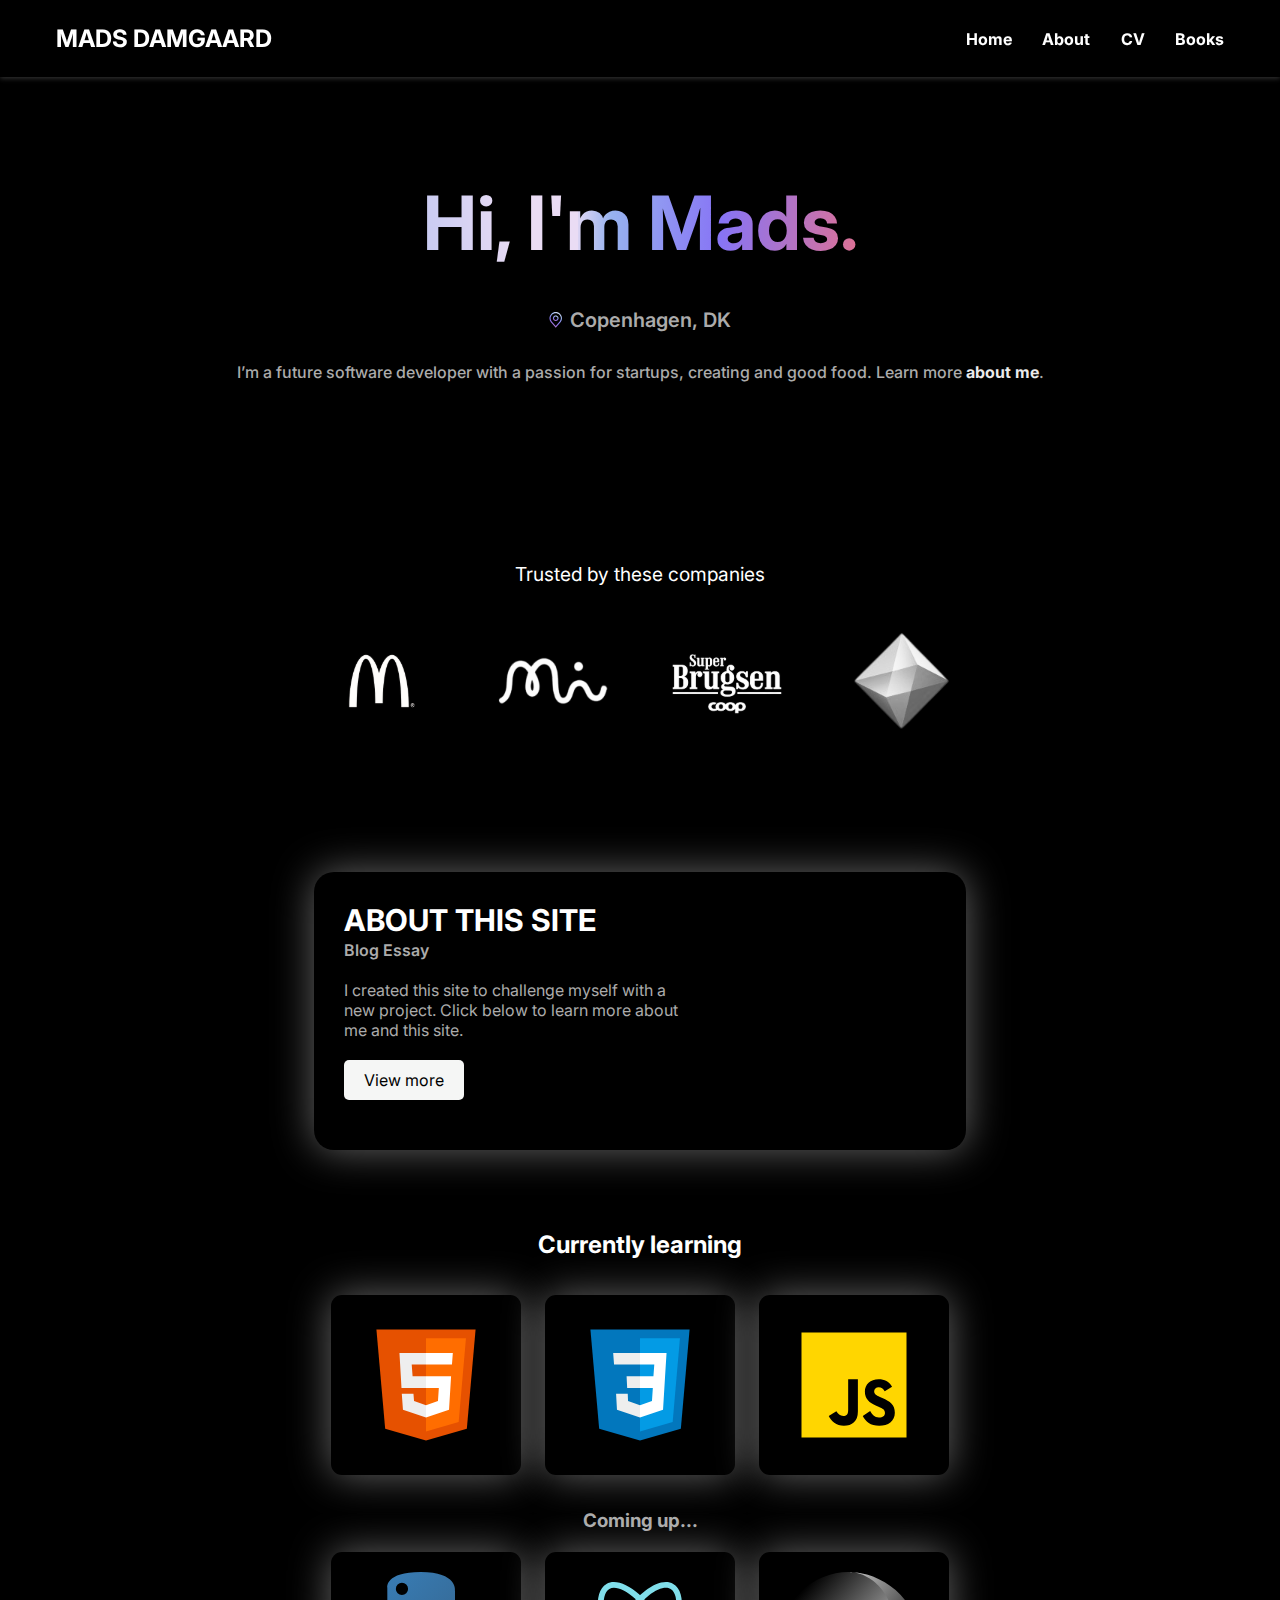
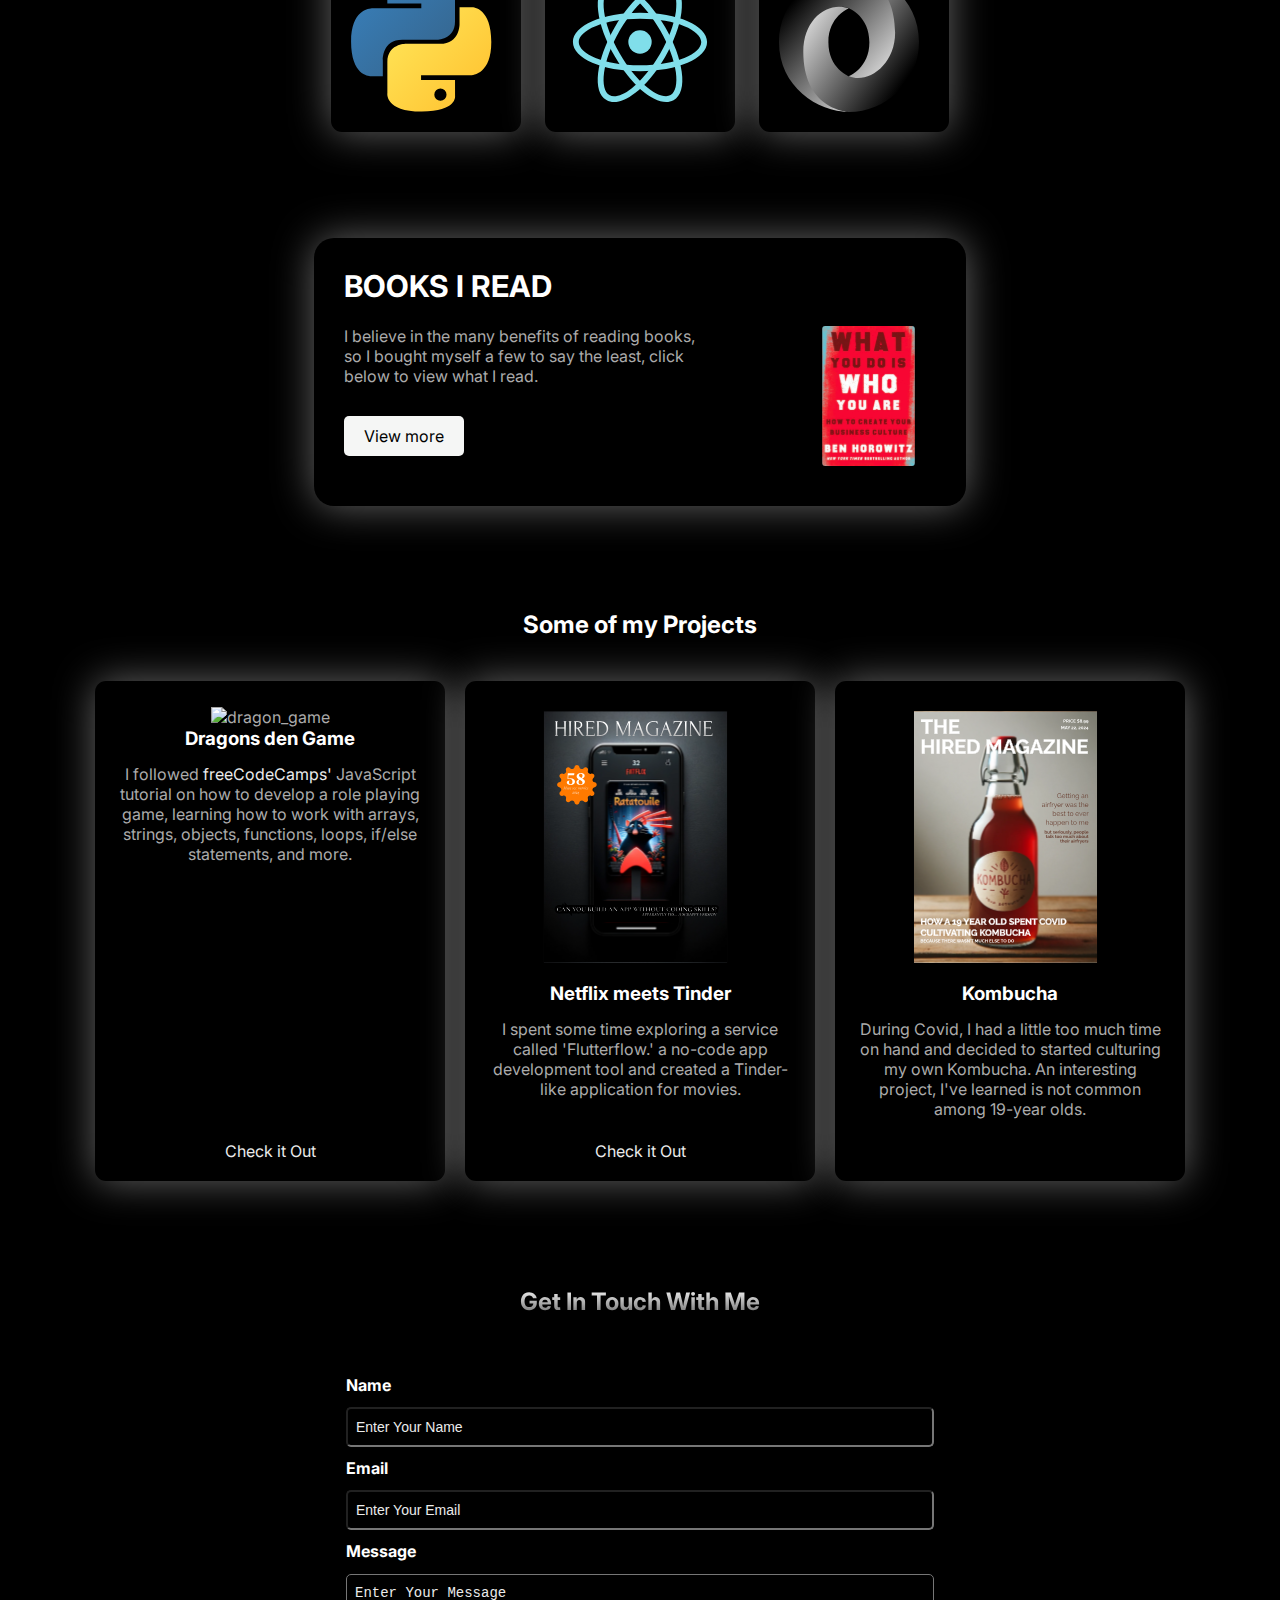
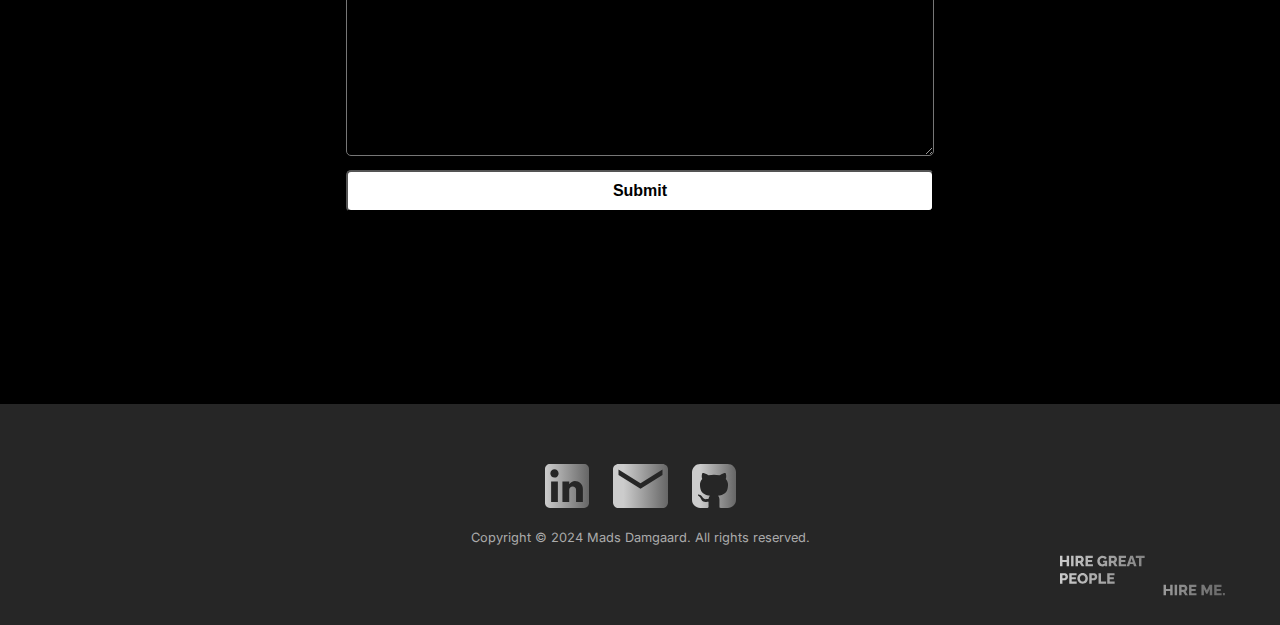
==== commit 48079f2e: "GTM" ====
--- a/index.html
+++ b/index.html
@@ -13,6 +13,13 @@
 
   <!-- Lightbox2 JavaScript -->
   <script src="https://cdnjs.cloudflare.com/ajax/libs/lightbox2/2.11.3/js/lightbox-plus-jquery.min.js"></script>
+<!-- Google Tag Manager -->
+<script>(function(w,d,s,l,i){w[l]=w[l]||[];w[l].push({'gtm.start':
+  new Date().getTime(),event:'gtm.js'});var f=d.getElementsByTagName(s)[0],
+  j=d.createElement(s),dl=l!='dataLayer'?'&l='+l:'';j.async=true;j.src=
+  'https://www.googletagmanager.com/gtm.js?id='+i+dl;f.parentNode.insertBefore(j,f);
+  })(window,document,'script','dataLayer','GTM-58H44L54');</script>
+  <!-- End Google Tag Manager -->
 
 
     <!-- Favicons -->
@@ -35,19 +42,16 @@
     />
     <title>Mads Damgaard | Personal Website</title>
 
-<!-- Google tag (gtag.js) -->
-<script async src="https://www.googletagmanager.com/gtag/js?id=G-56655GVLMV"></script>
-<script>
-  window.dataLayer = window.dataLayer || [];
-  function gtag(){dataLayer.push(arguments);}
-  gtag('js', new Date());
-
-  gtag('config', 'G-56655GVLMV');
-</script>
+
 
   </head>
 
   <body>
+<!-- Google Tag Manager (noscript) -->
+<noscript><iframe src="https://www.googletagmanager.com/ns.html?id=GTM-58H44L54"
+  height="0" width="0" style="display:none;visibility:hidden"></iframe></noscript>
+  <!-- End Google Tag Manager (noscript) -->
+
     <!-- Navbar -->
     <nav>
       <h1 class="scroll-up" id="scroll-up"><a href="#about">MADS DAMGAARD</a></h1>
--- a/assets/css/styles.css
+++ b/assets/css/styles.css
@@ -1162,4 +1162,25 @@
 }
 
 
-
+.appl-content {
+  width: 60%;
+  margin: auto;
+  text-align: left;
+  line-height: 170%;
+  padding: 10px 20px;
+}
+
+
+.appl-title h2 {
+  background-image: url(../graphics/linear-bg-img.svg);
+  background-size: fill;
+  background-clip: text;
+  -webkit-background-clip: text;
+  -webkit-text-fill-color: transparent;
+  color: transparent;
+  display: block;
+  text-align: center;
+  margin-top: 30px 0;
+  padding: 40px 0;
+  font-size: 38px;
+}
